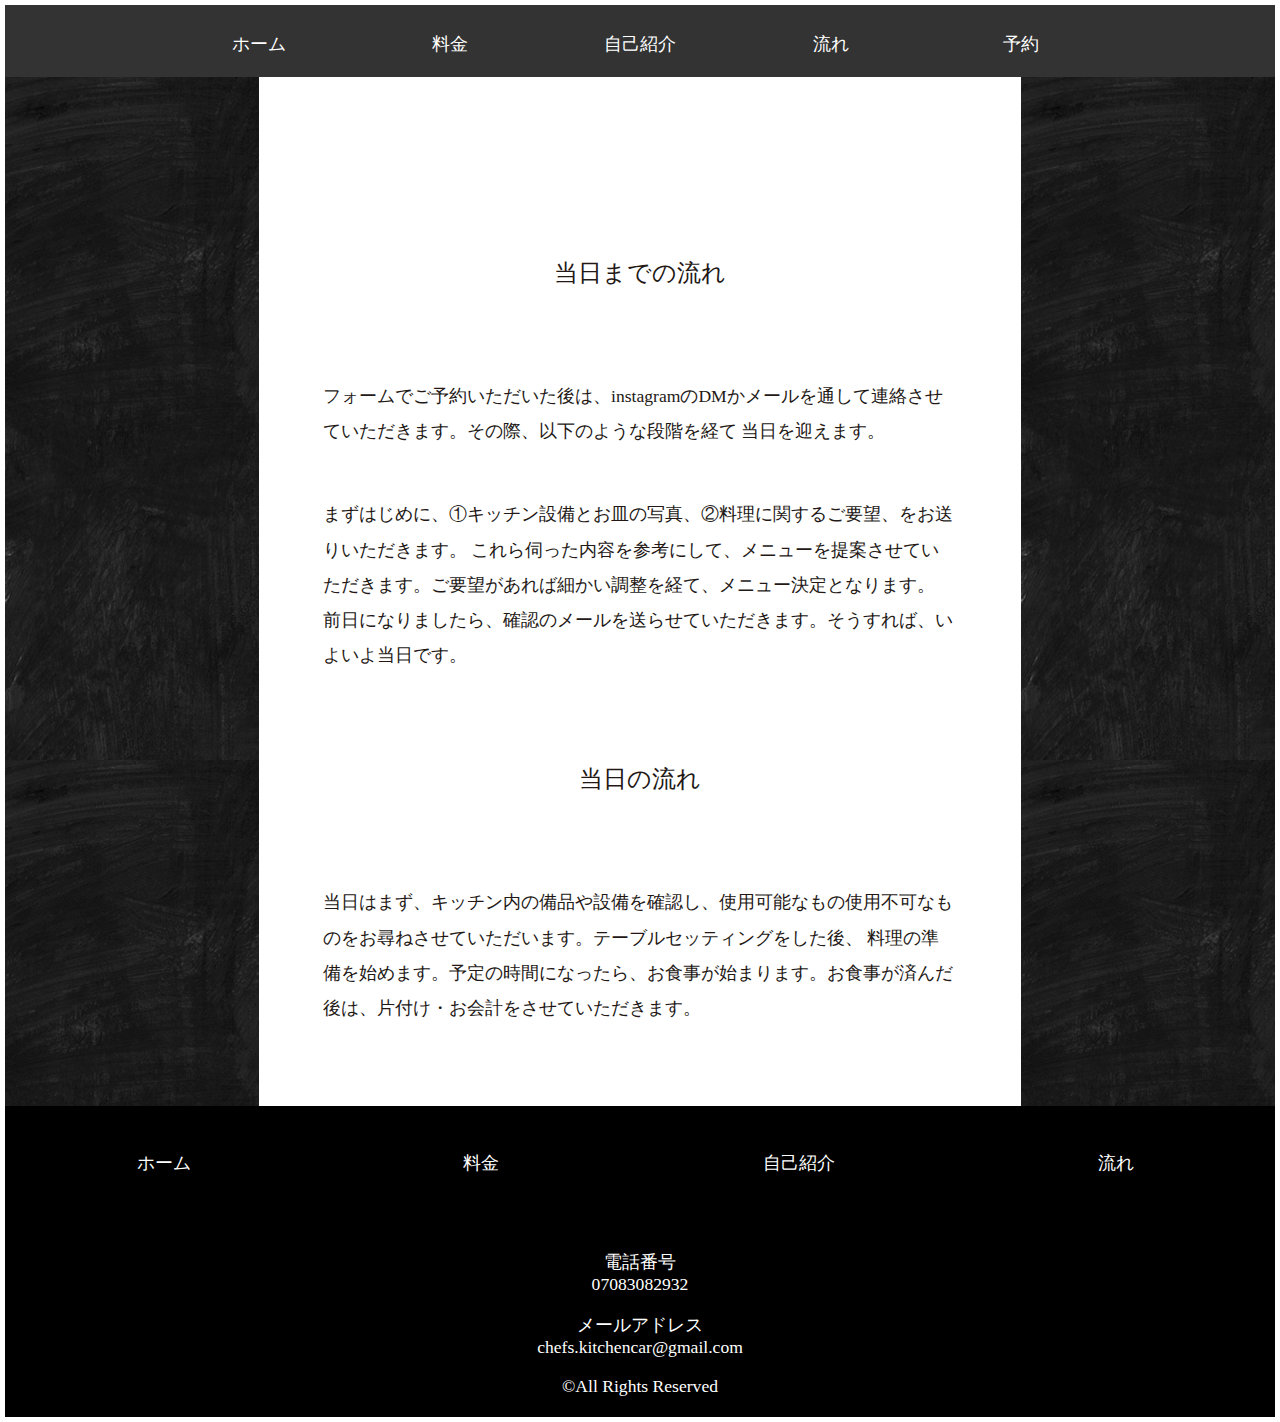
==== html/flow.html @ 2cd95682 "first commit" ====
<!DOCTYPE html>

<html>
  <head>
  <meta charset="utf-8">
  <title>tatuoのホームページ</title>
  <meta name="author" content="古庄達雄">
	<meta name="description" content="Shef domicileのホームページ">
	<meta name="keywords" content="料理,フランス,フランス料理,出張,出張料理,古庄,古庄達雄">
	<meta http-equiv="content-security-policy">
	<meta name="viewport" content="width=device-width,initial-scale=1.0,minimum-scale=1.0">
	<link rel="stylesheet" href="../css/style_child.css">
  <link href="https://fonts.googleapis.com/css?family=Amatic+SC:700" rel="stylesheet">
</head>

<body>

  <!--<div class="top">
    <div class="top_upper">
      <div class="logo">
        <img　src="" alt="8roi">
        <p style="color:white;text-align:center;margin:auto;">8ROI</p>
      </div>
      <div class="tel_insta">
        <p>instagram</p>
        <p>tel  07083082932</p>
      </div>
    </div>!-->
  <div class="nav">
    <a href="../index.html"><p>ホーム</p></a>
    <a href="../html/price.html"><p>料金</p></a>
    <a href="../html/profile.html"><p>自己紹介</p></a>
    <a href="../html/flow.html"><p>流れ</p></a>
    <a href="https://docs.google.com/forms/d/e/1FAIpQLSf1tyCGgHHM2GmXWz8FofUyW8mRgc9mmuCCnxQbvA8UEfdlmA/viewform?embedded=true"><p>予約</p></a>
  </div>
  </div>
<div class="grid">
  <div class="migikuro"></div>
  <div class="hidarikuro"></div>
  <div class="container1">
    <h1>当日までの流れ</h1>
      <p>フォームでご予約いただいた後は、instagramのDMかメールを通して連絡させていただきます。その際、以下のような段階を経て
      当日を迎えます。</p><br>
        <p>まずはじめに、①キッチン設備とお皿の写真、②料理に関するご要望、をお送りいただきます。
          これら伺った内容を参考にして、メニューを提案させていただきます。ご要望があれば細かい調整を経て、メニュー決定となります。
          前日になりましたら、確認のメールを送らせていただきます。そうすれば、いよいよ当日です。</p>
      <h1>当日の流れ</h1>
      <p>当日はまず、キッチン内の備品や設備を確認し、使用可能なもの使用不可なものをお尋ねさせていただいます。テーブルセッティングをした後、
        料理の準備を始めます。予定の時間になったら、お食事が始まります。お食事が済んだ後は、片付け・お会計をさせていただきます。</p>
      </div>

        <div class="footer">
          <div class="footnav">
            <a href="../"><p>ホーム</p></a>
            <a href="../html/price.html"><p>料金</p></a>
            <a href="../html/profile.html"><p>自己紹介</p></a>
            <a href="../html/flow.html"><p>流れ</p></a>
          </div>
          <br><br>
          <p>電話番号</p>
          <p>07083082932</p><br>
          <p>メールアドレス</p>
          <p>chefs.kitchencar@gmail.com</p><br>
          <p style="margin-bottom:20px;">©All Rights Reserved</p>
        </div>
      </div>
<script type="text/javascript" src="./js/style.js"></script>
</body>
</html>
---- css/style_child.css ----
@charset"uft-8";

/*基礎設定*/
* {
    background-color: transparent;
    margin: 0px;
    padding: 0px;
    border: none 0;
    color: #231815;
    font-style: normal;
    font-weight:normal;/*100~900*/
    text-decoration: none;
    text-align: left;
    line-height: normal;/*文章のぎゅっと感*/
    text-overflow:ellipsis;
    font-family: "Yu Gothic Medium", "游ゴシック Medium", YuGothic, "游ゴシック体",serif;
    }

body {
  margin: 5px;

}
/*smartphone---------------------------------------------*/
@media all and (max-device-aspect-ratio:1/1) {
.grid {
  display: grid;
  grid-template-columns:1fr 12fr 1fr;
  grid-template-rows:5vh auto auto;
}
.footnav p, .nav p {
  font-size: 60%;
}
.menu {
  background-image: url("../img/white_00095.jpg");
  width:45%;
}
.menucover {
  display: flex;
  flex-direction: row;
  justify-content: space-around;
}
h3 {
  text-align: center;
  margin-bottom:1vh;
  font-size:70%;

}
.menu > h1 {
  margin-top:1vh;
}

.menu h1 {
  text-align: center;
  margin-top:3vh;
  font-size: 140%;
  margin-bottom:3vh;
}

.menu h2 {
  text-align: center;
  margin-top:2vh;
  font-size: 100%;
  margin-bottom:2vh;
}
p {
  font-size: 80%;
}
.menu {
  background-image: url("../img/white_00095.jpg");
  width:100%;
}
.menucover {
  display: flex;
  flex-direction: column;
  justify-content: space-around;
}
}

@media all and (min-device-aspect-ratio:1/1) {
.grid {
  display: grid;
  grid-template-columns:4fr 12fr 4fr;
  grid-template-rows:5vh auto auto;
}
p {
  font-size:110%;
}
.menu {
  background-image: url("../img/white_00095.jpg");
  width:45%;
}


h3 {
  text-align: center;
  margin-bottom:1vh;

}
.menu > h1 {
  margin-top:1vh;
}

.menu h1 {
  text-align: center;
  margin-top:3vh;
  font-size: 180%;
  margin-bottom:3vh;
}

.menu h2 {
  text-align: center;
  margin-top:2vh;
  font-size: 130%;
  margin-bottom:2vh;
}
.menucover {
  display: flex;
  flex-direction: row;
  justify-content: space-around;
}
}



.top {
  width:100%;
  height:20vh;
  position:relative;
  top:0;
}
.top_upper {
  opacity:0.8;
  height:10vh;
  width:100%;
  z-index:2;
  background-color:white;
}
.logo {
  margin-left:10%;
  width:20%;
  height:100%;
}
.tel_insta {
  width:50%;
  margin-left:50%;
  height:100%;
  margin-top:-10vh;
}
.tel_insta p {
  color:black;
  text-align:center;
  margin-top:4px;

}
.nav {
  position:sticky;
  opacity:0.8;
  top:0;
  background-color:black;
  display:flex;
  height:8vh;
  flex-direction: row;
  justify-content:center;
  z-index: 1;
}
.nav a {
  width:15%;
  height:100%;
  transition:0.5s;

}
.nav a:hover {
  background-color:#005c17;
  opacity:0.5;
  transition: 0.5s;
}
.nav p {
  color:white;
  text-align: center;
  margin-top:3vh;
}
.container1 {
  grid-column: 2/3;
  grid-row: 2/3;
  margin-top:5vh;
  margin-bottom:50px;
}

.container1 p {
  margin-bottom:30px;
  line-height: 200%;
  margin-left: 5vw;
  margin-right:5vw;
}
dt,dd {
  font-size:120%;
  margin-bottom:5px;
}
dd {
  margin-left: 10px;
}

h1 {
  text-align: center;
  margin-top:10vh;
  font-size: 150%;
  margin-bottom:10vh;
}

h2 {
  text-align: center;
  margin-top:5vh;
  font-size: 130%;
  margin-bottom:5vh;
}

.footer {
  grid-column: 1/4;
  grid-row: 3/4;
  width: 100%;
  height:100%;
  background-color: black;
}
.footer * {
  color:white;
}
.footyagou {
  color:#80273F;
  font-family: 'Amatic SC', cursive;
  font-size: 90px;
  float:right;
}
.footnav {
  display:flex;
  flex-direction:row;
  flex-wrap: row;
  justify-content: space-around;
  width: 100%;
  height:12vh;
}
.footnav p {
  margin-top:5vh;
  text-align: center;
}
.footnav a {
  width:15%;
  height:100%;
}
.footnav a:hover {
  border-bottom: solid black 2px;
  transition:0.5s;
}
.footer p {
  text-align: center;
}
.migikuro, .hidarikuro ,.hidarikuro2 {
  background-image:url("../img/black_00080.jpg");
  grid-row:1/3;
}
.migikuro {
  grid-column:3/4;
}
.hidarikuro {
  grid-column:1/2;
}
.hidarikuro2 {
  grid-column:1/3;
}
.container1 > img {
  width:60%;
  margin-left:20%;
}

ol > p {
  text-align: center;
  font-size:100%;
}
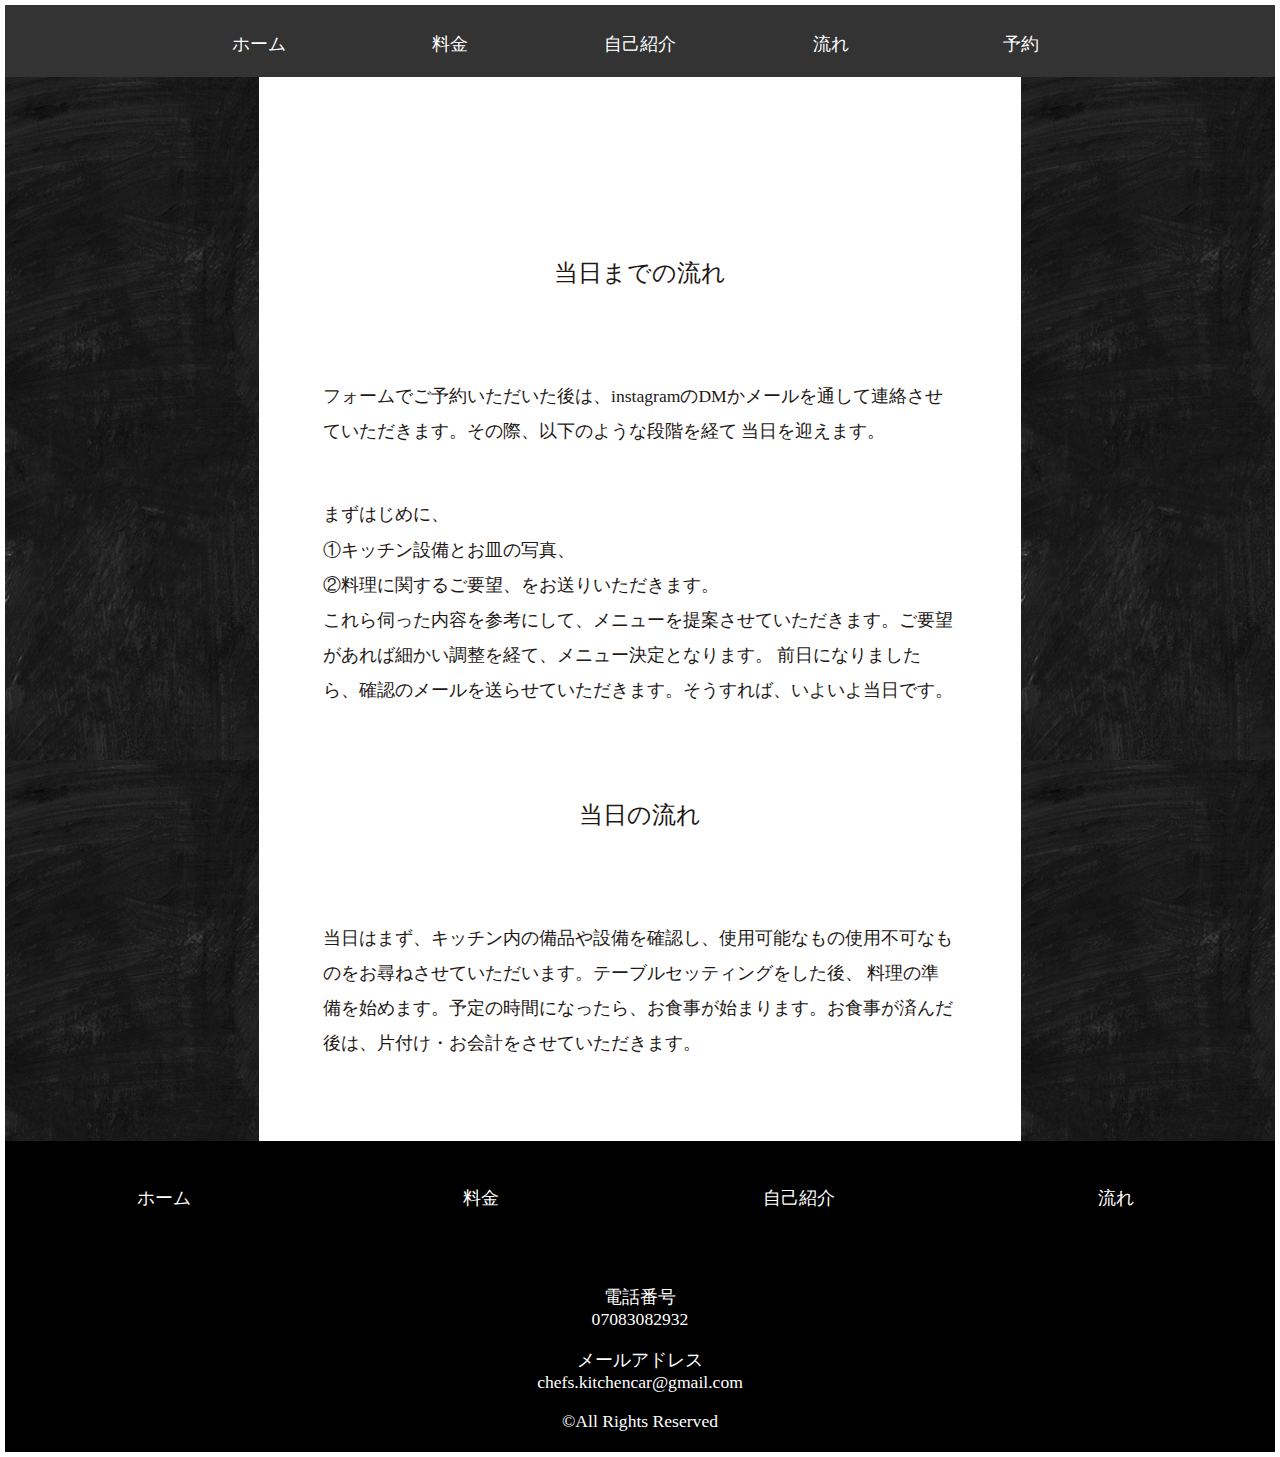
==== commit 1bf77bdd: "Update flow.html" ====
--- a/html/flow.html
+++ b/html/flow.html
@@ -41,7 +41,9 @@
     <h1>当日までの流れ</h1>
       <p>フォームでご予約いただいた後は、instagramのDMかメールを通して連絡させていただきます。その際、以下のような段階を経て
       当日を迎えます。</p><br>
-        <p>まずはじめに、①キッチン設備とお皿の写真、②料理に関するご要望、をお送りいただきます。
+        <p>まずはじめに、
+		<br>①キッチン設備とお皿の写真、
+		<br>②料理に関するご要望、をお送りいただきます。<br>
           これら伺った内容を参考にして、メニューを提案させていただきます。ご要望があれば細かい調整を経て、メニュー決定となります。
           前日になりましたら、確認のメールを送らせていただきます。そうすれば、いよいよ当日です。</p>
       <h1>当日の流れ</h1>
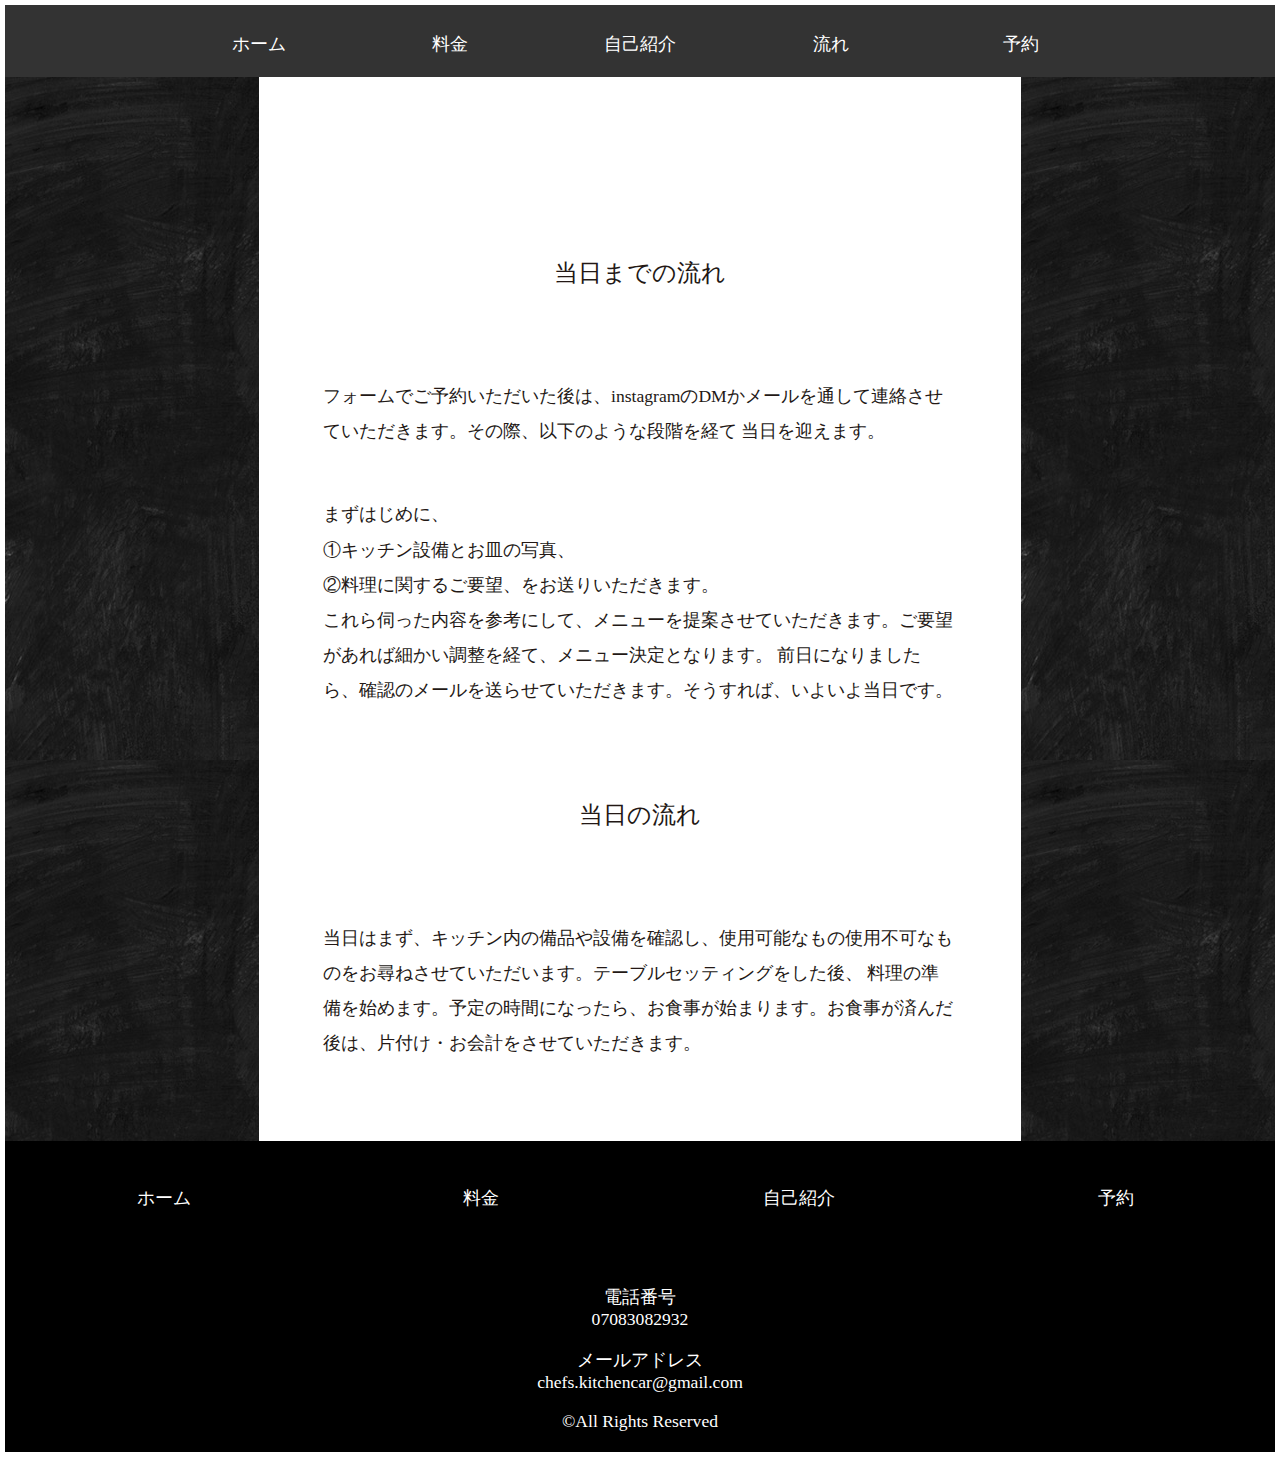
==== commit a9e192d2: "Update flow.html" ====
--- a/html/flow.html
+++ b/html/flow.html
@@ -3,10 +3,10 @@
 <html>
   <head>
   <meta charset="utf-8">
-  <title>tatuoのホームページ</title>
+  <title>8ROI</title>
   <meta name="author" content="古庄達雄">
 	<meta name="description" content="Shef domicileのホームページ">
-	<meta name="keywords" content="料理,フランス,フランス料理,出張,出張料理,古庄,古庄達雄">
+	<meta name="keywords" content="料理,フランス,フランス料理,出張,出張料理,古庄,古庄達雄,8roi,8ROI,キッチンカー,八王子">
 	<meta http-equiv="content-security-policy">
 	<meta name="viewport" content="width=device-width,initial-scale=1.0,minimum-scale=1.0">
 	<link rel="stylesheet" href="../css/style_child.css">
@@ -56,7 +56,7 @@
             <a href="../"><p>ホーム</p></a>
             <a href="../html/price.html"><p>料金</p></a>
             <a href="../html/profile.html"><p>自己紹介</p></a>
-            <a href="../html/flow.html"><p>流れ</p></a>
+            <a href="https://docs.google.com/forms/d/e/1FAIpQLSf1tyCGgHHM2GmXWz8FofUyW8mRgc9mmuCCnxQbvA8UEfdlmA/viewform?embedded=true"><p>予約</p></a>
           </div>
           <br><br>
           <p>電話番号</p>
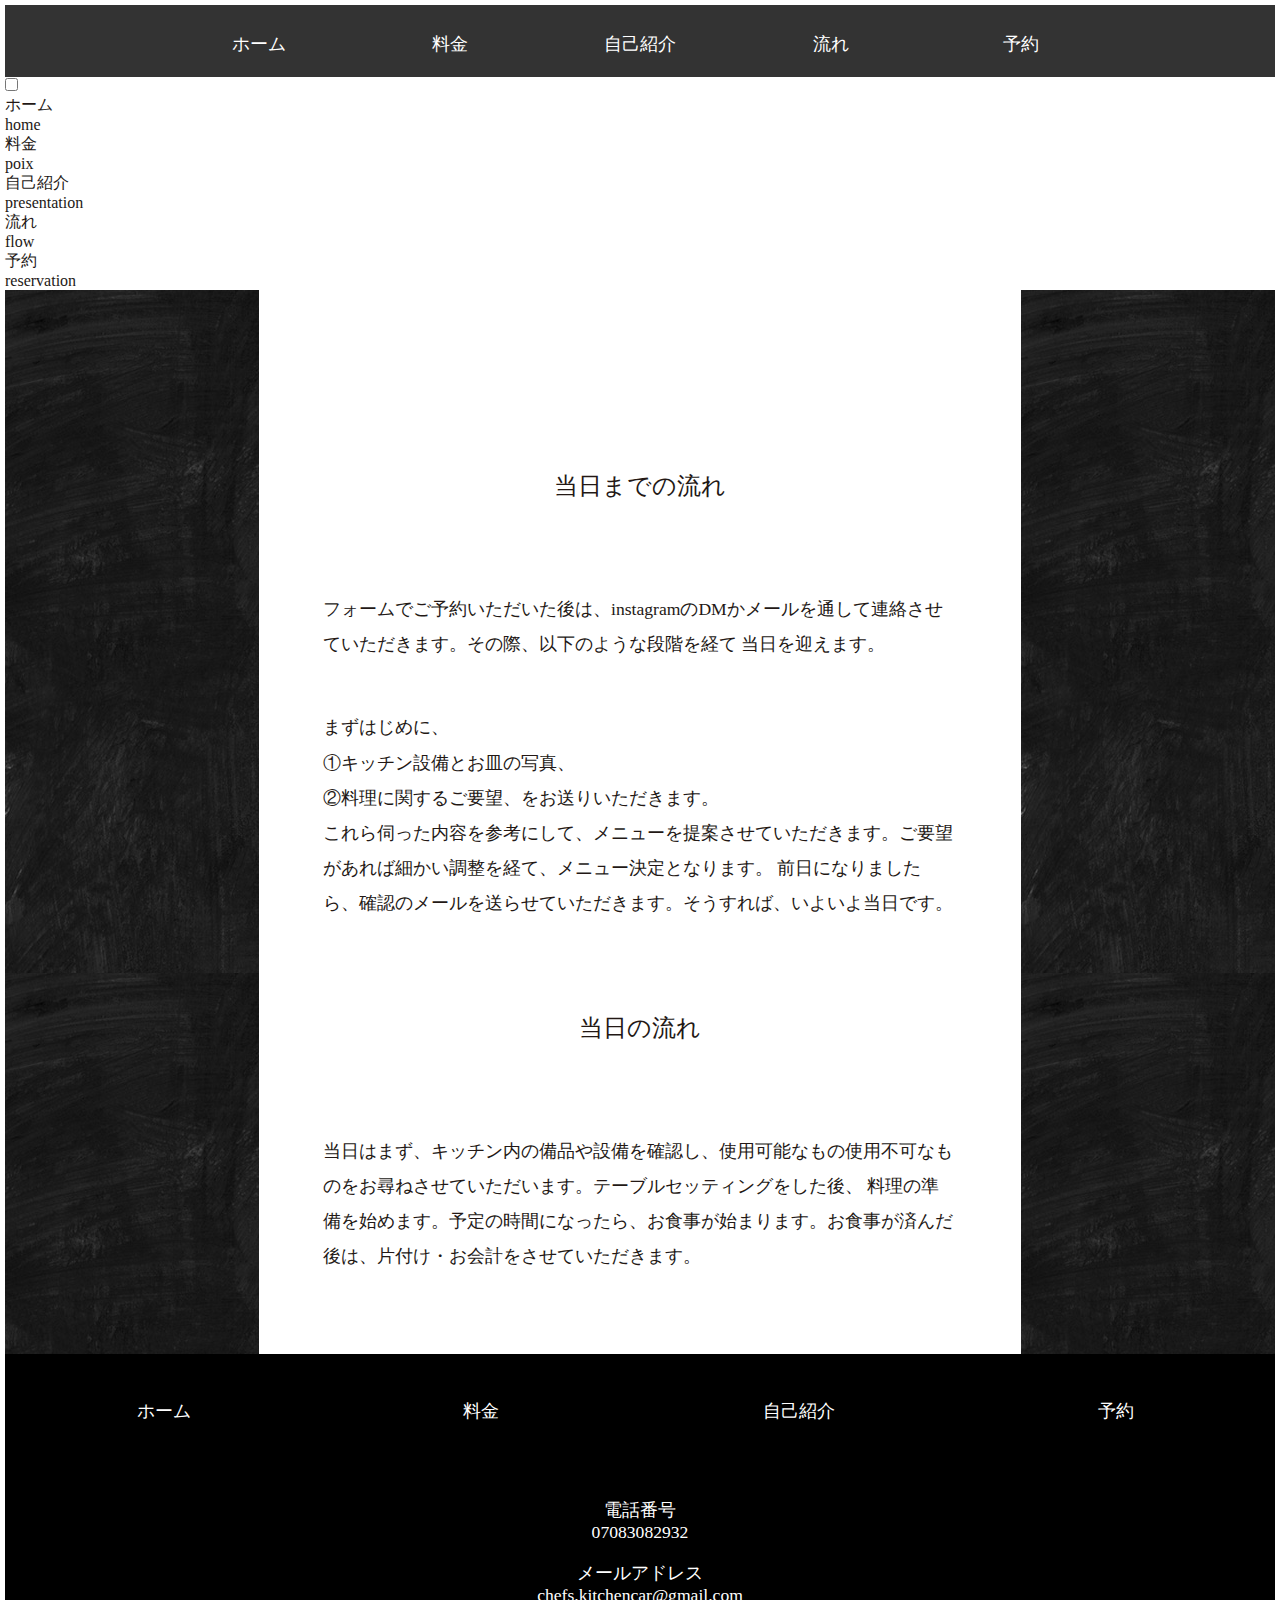
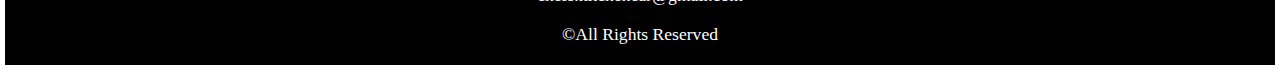
==== commit f56407bd: "Update flow.html" ====
--- a/html/flow.html
+++ b/html/flow.html
@@ -33,7 +33,31 @@
     <a href="../html/flow.html"><p>流れ</p></a>
     <a href="https://docs.google.com/forms/d/e/1FAIpQLSf1tyCGgHHM2GmXWz8FofUyW8mRgc9mmuCCnxQbvA8UEfdlmA/viewform?embedded=true"><p>予約</p></a>
   </div>
-  </div>
+     <div class="hamburger-menu">
+        <input type="checkbox" id="menu-btn-check">
+        <label for="menu-btn-check" class="menu-btn"><span></span></label>
+        <!--ここからメニュー-->
+        <div class="menu-content">
+            <ul>
+                <li>
+                    <a href="./index.html">ホーム<br>home</a>
+                </li>
+                <li>
+                    <a href="./html/price.html">料金<br>poix</a>
+                </li>
+                <li>
+                    <a href="./html/profile.html">自己紹介<br>presentation</a>
+                </li>
+		<li>
+		    <a href="./html/flow.html">流れ<br>flow</a>
+		</li>
+		<li>
+		    <a href="https://docs.google.com/forms/d/e/1FAIpQLSf1tyCGgHHM2GmXWz8FofUyW8mRgc9mmuCCnxQbvA8UEfdlmA/viewform?embedded=true">予約<br>reservation</a>
+		</li>
+            </ul>
+        </div>
+        <!--ここまでメニュー-->
+    </div>
 <div class="grid">
   <div class="migikuro"></div>
   <div class="hidarikuro"></div>
--- a/css/style_child.css
+++ b/css/style_child.css
@@ -74,6 +74,121 @@
   flex-direction: column;
   justify-content: space-around;
 }
+    h1 {
+  text-align: center;
+  margin-top:3vh;
+  font-size: 150%;
+  margin-bottom:10vh;
+}
+  .nav {
+  position:sticky;
+  opacity:0.8;
+  top:0;
+  background-color:black;
+  display:flex;
+  height:8vh;
+  flex-direction: row;
+  justify-content:center;
+  z-index: 1;
+}
+    .menu-btn {
+    position: fixed;
+    top: 10px;
+    right: 10px;
+    display: flex;
+    height: 60px;
+    width: 60px;
+    justify-content: center;
+    align-items: center;
+    z-index: 90;
+    background-color: black;
+}
+.menu-btn span,
+.menu-btn span:before,
+.menu-btn span:after {
+    content: '';
+    display: block;
+    height: 3px;
+    width: 25px;
+    border-radius: 3px;
+    background-color: #ffffff;
+    position: absolute;
+}
+.menu-btn span:before {
+    bottom: 8px;
+}
+.menu-btn span:after {
+    top: 8px;
+}	
+#menu-btn-check:checked ~ .menu-btn span {
+    background-color: rgba(255, 255, 255, 0);/*メニューオープン時は真ん中の線を透明にする*/
+}
+#menu-btn-check:checked ~ .menu-btn span::before {
+    bottom: 0;
+    transform: rotate(45deg);
+}
+#menu-btn-check:checked ~ .menu-btn span::after {
+    top: 0;
+    transform: rotate(-45deg);
+}
+#menu-btn-check {
+    display: none;
+} 
+      
+.menu-content {
+    width: 100%;
+    height: 100%;
+    position: fixed;
+    top: 0;
+    left: 0;
+    z-index: 80;
+    background-color: black;
+}
+.menu-content ul {
+    padding: 70px 10px 0;
+}
+.menu-content ul li {
+    border-bottom: solid 1px #ffffff;
+    list-style: none;
+}
+.menu-content ul li a {
+    display: block;
+    width: 100%;
+    font-size: 15px;
+    box-sizing: border-box;
+    color:#ffffff;
+    text-decoration: none;
+    padding: 9px 15px 10px 0;
+    position: relative;
+}
+.menu-content ul li a::before {
+    content: "";
+    width: 7px;
+    height: 7px;
+    border-top: solid 2px #ffffff;
+    border-right: solid 2px #ffffff;
+    transform: rotate(45deg);
+    position: absolute;
+    right: 11px;
+    top: 16px;
+}
+	
+.menu-content {
+    width: 100%;
+    height: 100%;
+    position: fixed;
+    top: 0;
+    left: 100%;/*leftの値を変更してメニューを画面外へ*/
+    z-index: 80;
+    background-color: black;
+    transition: all 0.5s;/*アニメーション設定*/
+}
+#menu-btn-check:checked ~ .menu-content {
+    left: 0;/*メニューを画面内へ*/
+}	
+.nav {
+     display:none;
+}
 }
 
 @media all and (min-device-aspect-ratio:1/1) {
@@ -118,39 +233,11 @@
   flex-direction: row;
   justify-content: space-around;
 }
-}
-
-
-
-.top {
-  width:100%;
-  height:20vh;
-  position:relative;
-  top:0;
-}
-.top_upper {
-  opacity:0.8;
-  height:10vh;
-  width:100%;
-  z-index:2;
-  background-color:white;
-}
-.logo {
-  margin-left:10%;
-  width:20%;
-  height:100%;
-}
-.tel_insta {
-  width:50%;
-  margin-left:50%;
-  height:100%;
-  margin-top:-10vh;
-}
-.tel_insta p {
-  color:black;
-  text-align:center;
-  margin-top:4px;
-
+    h1 {
+  text-align: center;
+  margin-top:10vh;
+  font-size: 150%;
+  margin-bottom:10vh;
 }
 .nav {
   position:sticky;
@@ -163,6 +250,41 @@
   justify-content:center;
   z-index: 1;
 }
+}
+
+
+
+.top {
+  width:100%;
+  height:20vh;
+  position:relative;
+  top:0;
+}
+.top_upper {
+  opacity:0.8;
+  height:10vh;
+  width:100%;
+  z-index:2;
+  background-color:white;
+}
+.logo {
+  margin-left:10%;
+  width:20%;
+  height:100%;
+}
+.tel_insta {
+  width:50%;
+  margin-left:50%;
+  height:100%;
+  margin-top:-10vh;
+}
+.tel_insta p {
+  color:black;
+  text-align:center;
+  margin-top:4px;
+
+}
+
 .nav a {
   width:15%;
   height:100%;
@@ -198,13 +320,6 @@
 }
 dd {
   margin-left: 10px;
-}
-
-h1 {
-  text-align: center;
-  margin-top:10vh;
-  font-size: 150%;
-  margin-bottom:10vh;
 }
 
 h2 {
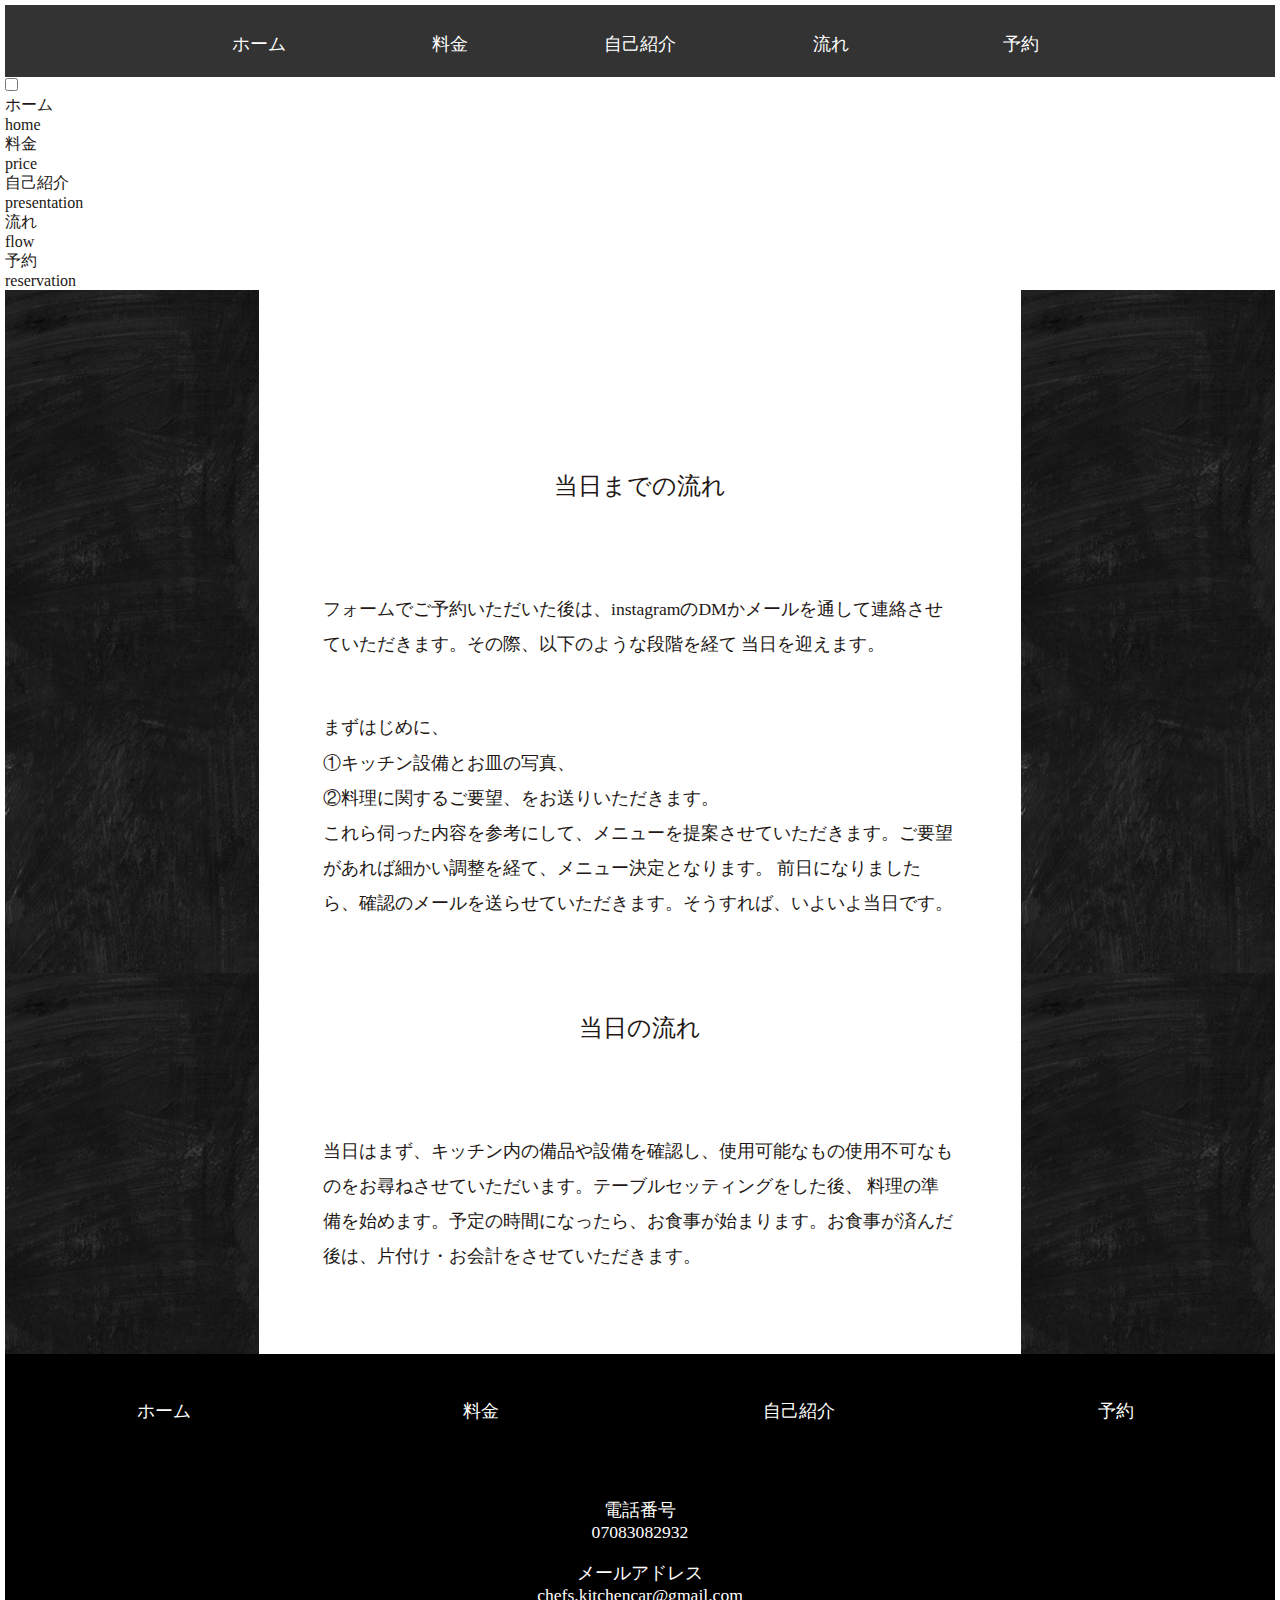
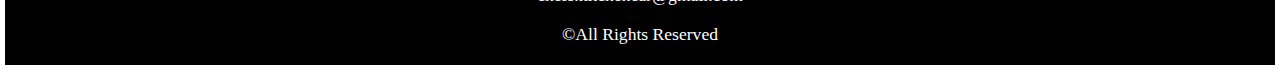
==== commit 46bb5442: "Update flow.html" ====
--- a/html/flow.html
+++ b/html/flow.html
@@ -40,16 +40,16 @@
         <div class="menu-content">
             <ul>
                 <li>
-                    <a href="./index.html">ホーム<br>home</a>
+                    <a href="../index.html">ホーム<br>home</a>
                 </li>
                 <li>
-                    <a href="./html/price.html">料金<br>poix</a>
+                    <a href="../html/price.html">料金<br>price</a>
                 </li>
                 <li>
-                    <a href="./html/profile.html">自己紹介<br>presentation</a>
+                    <a href="../html/profile.html">自己紹介<br>presentation</a>
                 </li>
 		<li>
-		    <a href="./html/flow.html">流れ<br>flow</a>
+		    <a href="../html/flow.html">流れ<br>flow</a>
 		</li>
 		<li>
 		    <a href="https://docs.google.com/forms/d/e/1FAIpQLSf1tyCGgHHM2GmXWz8FofUyW8mRgc9mmuCCnxQbvA8UEfdlmA/viewform?embedded=true">予約<br>reservation</a>
